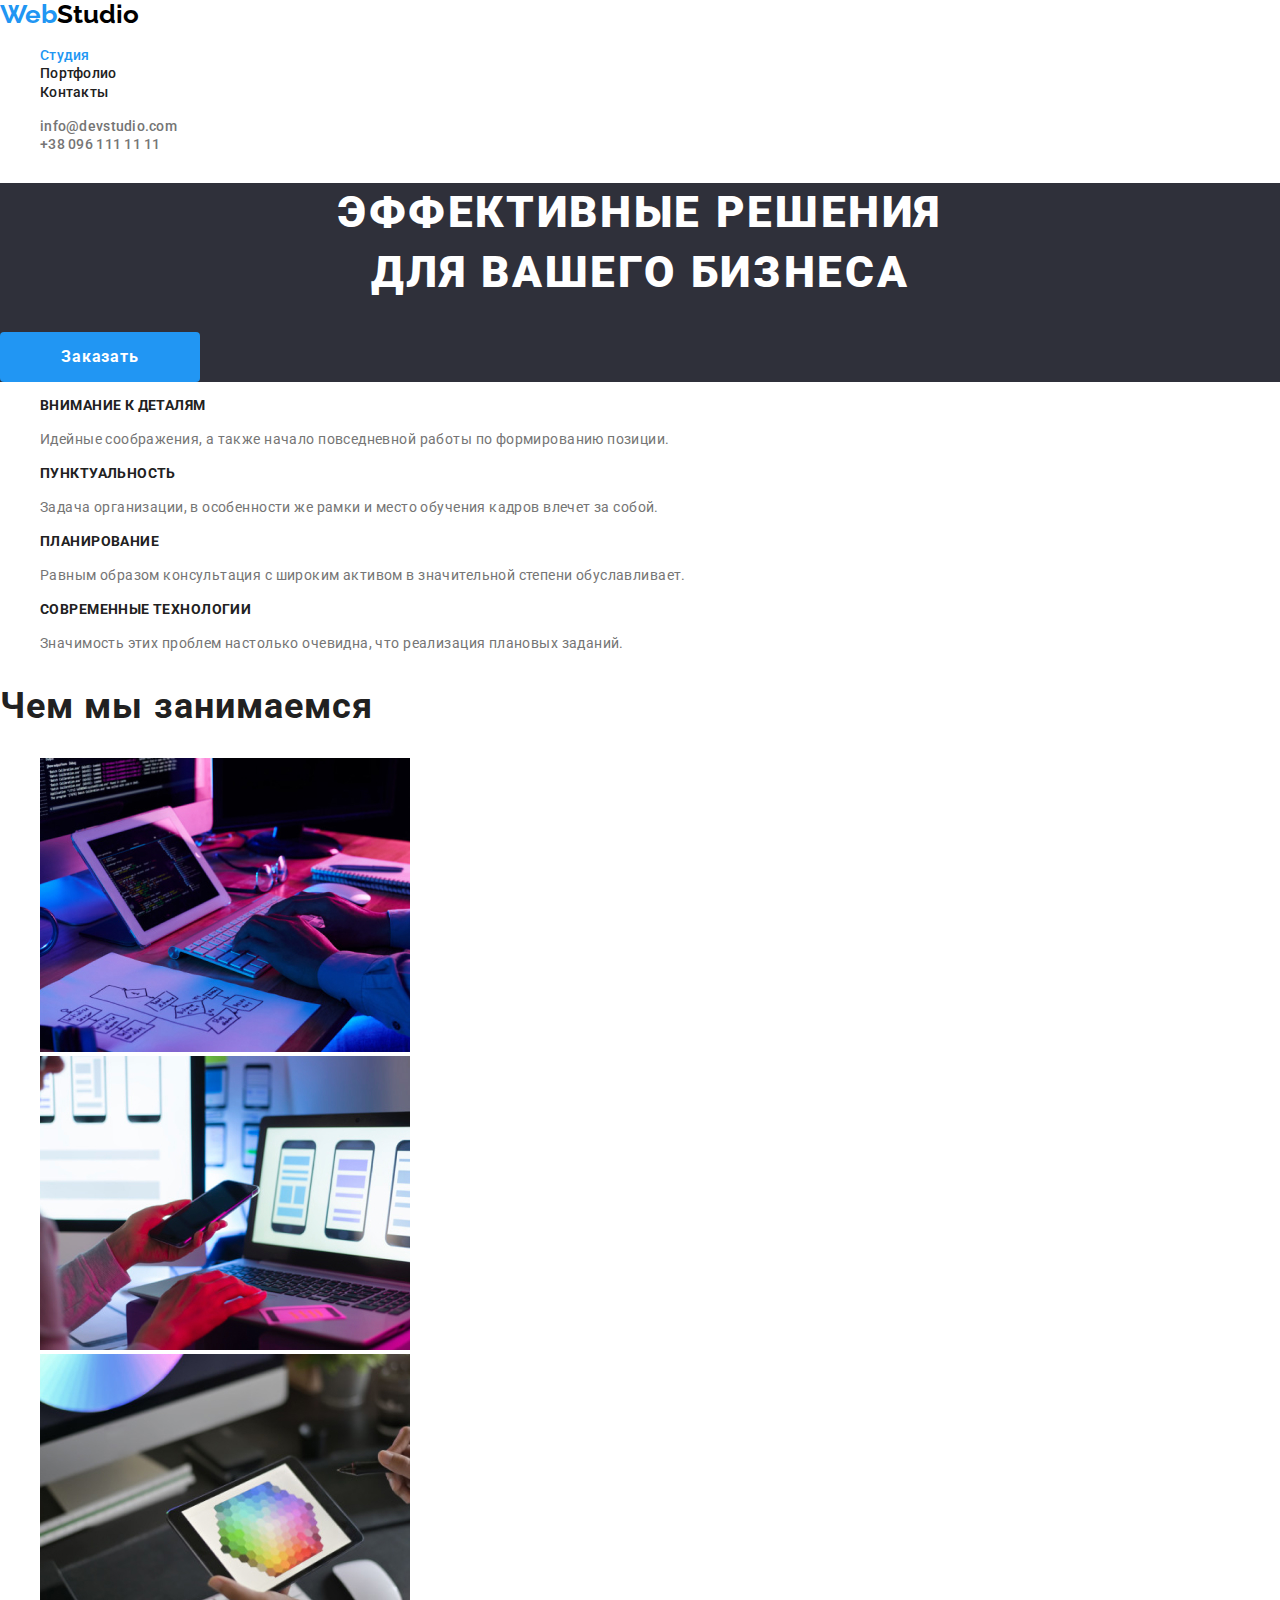
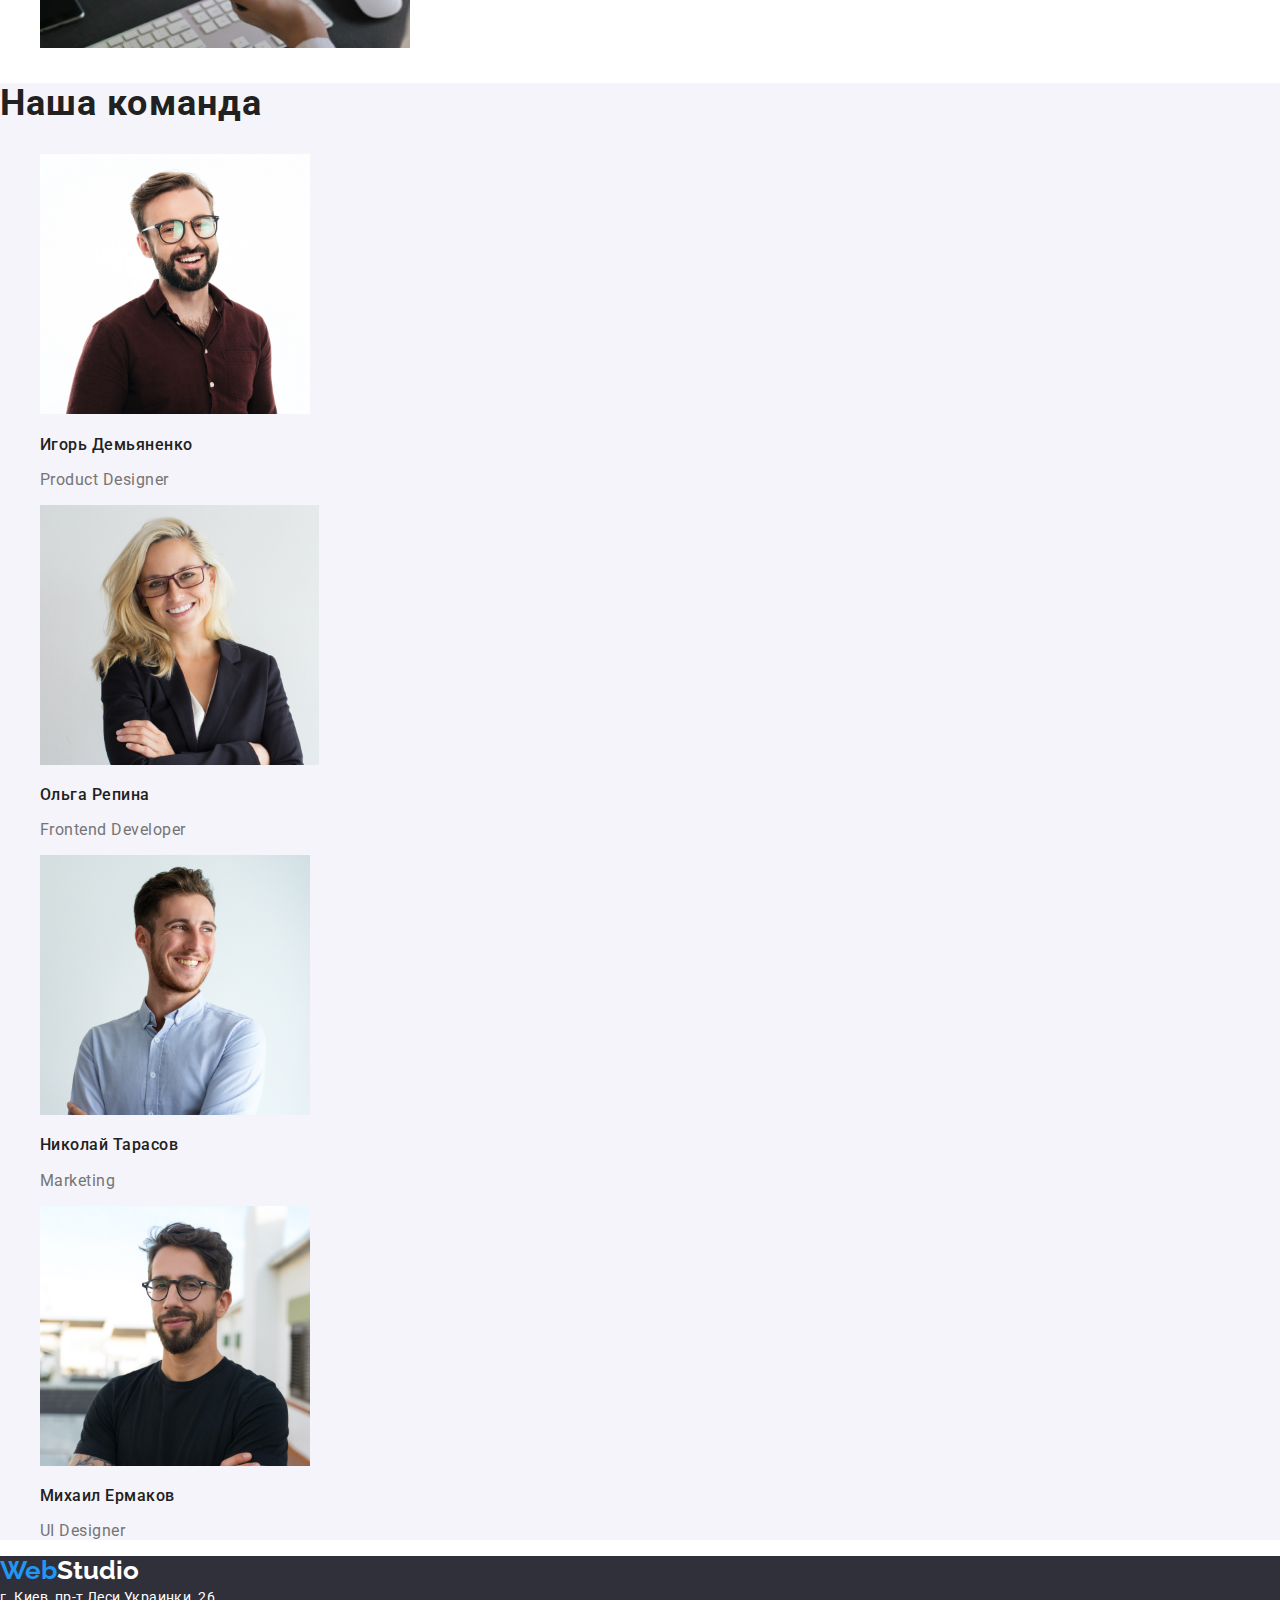
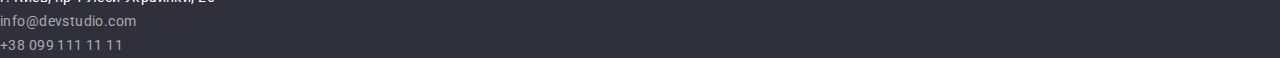
==== index.html @ ab1bd313 "Наводит порядок в классах" ====
<!DOCTYPE html>
<html lang="ru">
  <head>
    <meta charset="UTF-8" />
    <meta name="viewport" content="width=device-width, initial-scale=1.0" />
    <title>WebStudio</title>
    <link
      href="https://fonts.googleapis.com/css2?family=Raleway:wght@700&family=Roboto:wght@400;500;700;900&display=swap"
      rel="stylesheet"
    />
    <link
      rel="stylesheet"
      href="https://cdnjs.cloudflare.com/ajax/libs/modern-normalize/1.0.0/modern-normalize.min.css"
    />
    <link rel="stylesheet" href="./css/style.css" />
  </head>
  <body>
    <!-- 1.1. Хедер -->
    <header class="header">
      <a href="" class="logo logo-1"><span class="logo">Web</span>Studio</a>
      <nav>
        <ul class="site-nav">
          <li><a href="" class="link current">Студия</a></li>
          <li><a href="./portfolio.html" class="link">Портфолио</a></li>
          <li><a href="" class="link">Контакты</a></li>
        </ul>
      </nav>
      <ul>
        <li>
          <a href="mailto:info@devstudio.com" class="auth-nav"
            >info@devstudio.com</a
          >
        </li>
        <li>
          <a href="tel:+380961111111" class="auth-nav">+38 096 111 11 11</a>
        </li>
      </ul>
    </header>

    <!-- 1.2. Главная секция -->
    <main>
      <section class="hero">
        <h1 class="hero-title">
          ЭФФЕКТИВНЫЕ РЕШЕНИЯ <br />
          ДЛЯ ВАШЕГО БИЗНЕСА
        </h1>
        <a href="" class="hero-button">Заказать услугу</a>
      </section>
      <!-- 1.3. Секция преимущества -->
      <section>
        <!-- <h2 class="title">Особенности</h2> -->
        <ul class="feature-list">
          <li>
            <h3 class="title">Внимание к деталям</h3>
            <p class="feature-text">
              Идейные соображения, а также начало повседневной работы по
              формированию позиции.
            </p>
          </li>
          <li>
            <h3 class="title">Пунктуальность</h3>
            <p class="feature-text">
              Задача организации, в особенности же рамки и место обучения кадров
              влечет за собой.
            </p>
          </li>
          <li>
            <h3 class="title">Планирование</h3>
            <p class="feature-text">
              Равным образом консультация с широким активом в значительной
              степени обуславливает.
            </p>
          </li>
          <li>
            <h3 class="title">Современные технологии</h3>
            <p class="feature-text">
              Значимость этих проблем настолько очевидна, что реализация
              плановых заданий.
            </p>
          </li>
        </ul>
      </section>
      <!-- 1.4. Секция портфолио-->
      <section>
        <h2 class="title portfolio">Чем мы занимаемся</h2>
        <ul>
          <li>
            <img
              src="./image/box-1.jpg"
              alt="рабочий стол"
              width="370"
              height="294"
            />
          </li>
          <li>
            <img
              src="./image/box-2.jpg"
              alt="экран монитора"
              width="370"
              height="294"
            />
          </li>
          <li>
            <img src="./image/box-3.jpg" alt="айпад" width="370" height="294" />
          </li>
        </ul>
      </section>
      <!-- 1.5. Секция наша команда -->
      <section class="team">
        <h2 class="title team-title">Наша команда</h2>
        <ul>
          <li>
            <img
              src="./image/people-1.jpg"
              alt="дизайнер продукта"
              width="270"
              height="260"
            />
            <h3 class="team-staff">Игорь Демьяненко</h3>
            <p class="team-position">Product Designer</p>
          </li>
          <li>
            <img
              src="./image/people-2.jpg"
              alt="фронт разработчик"
              width="279"
              height="260"
            />
            <h3 class="team-staff">Ольга Репина</h3>
            <p class="team-position">Frontend Developer</p>
          </li>
          <li>
            <img
              src="./image/people-3.jpg"
              alt="маркетолог"
              width="270"
              height="260"
            />
            <h3 class="team-staff">Николай Тарасов</h3>
            <p class="team-position">Marketing</p>
          </li>
          <li>
            <img
              src="./image/people-4.jpg"
              alt="дизайнер"
              width="270"
              height="260"
            />
            <h3 class="team-staff">Михаил Ермаков</h3>
            <p class="team-position">UI Designer</p>
          </li>
        </ul>
      </section>
    </main>
    <!-- 1.6. Подвал -->
    <footer class="footer">
      <a href="" class="logo logo-2"> <span class="logo">Web</span>Studio </a>
      <address class="addres">
        г. Киев, пр-т Леси Украинки, 26<br />
        <a href="mailto:info@devstudio.com" class="addres-link"
          >info@devstudio.com</a
        ><br />
        <a href="tel:+380991111111" class="addres-link">+38 099 111 11 11</a
        ><br />
      </address>
    </footer>
  </body>
</html>
---- css/style.css ----
:root {
  --white-color: #ffffff;
  --black-color: #000000;
  --primary-text-color: #757575;
  --primary-text-title: #212121;
  --button-color: #188ce8;
  --accent-color: #2196f3;
  --bcg-header-color: #ececec;
  --bcg-color-1: #2f303a;
  --bcg-color-2: #e5e5e5;
  --bcg-color-3: #f5f4fa;
  --mail-color: rgba(255, 255, 255, 0.6);
}
*,
*::before,
*::after {
  box-sizing: border-box;
}
body {
  color: var(--primary-text-color);
  font-family: Roboto, sans-serif;
}
ul {
  list-style-type: none;
}
/* 1.1. Хедер */

/* Стили логотипа */
.logo {
  color: var(--accent-color);
  font-family: Raleway, sans-serif;
  text-decoration: none;
  font-weight: 700;
  font-size: 26px;
  line-height: 1.15;
}
.logo-1 {
  color: var(--black-color);
}
.logo-2 {
  color: var(--white-color);
}
.logo-22 {
  color: var(--white-color);
  font-weight: 700;
  font-size: 26px;
  line-height: 1.15;
}
.header {
  background-color: var(--white-color);
}
.site-nav .link {
  color: var(--primary-text-title);
  font-weight: 500;
  font-size: 14px;
  line-height: 1.14;
  letter-spacing: 0.02em;
  text-decoration: none;
}
.site-nav .link:hover,
.site-nav .link:focus,
.site-nav .link.current {
  color: var(--accent-color);
}
.auth-nav {
  color: var(--primary-text-color);
  text-decoration: none;
  font-weight: 500;
  font-size: 14px;
  line-height: 1.14;
  letter-spacing: 0.02em;
}
.auth-nav:hover,
.auth-nav:focus {
  color: var(--accent-color);
}
/* 1.2. Главная секция */
.hero {
  background-color: var(--bcg-color-1);
}
.hero-title {
  color: var(--white-color);
  font-weight: 900;
  font-size: 44px;
  line-height: 1.36;
  letter-spacing: 0.06em;
  text-align: center;
  text-decoration: none;
}

.hero-button {
  background-color: var(--accent-color);
  color: var(--white-color);
  font-weight: 700;
  font-size: 16px;
  line-height: 1.875;
  letter-spacing: 0.06em;
  text-decoration: none;
  border-radius: 4px;

  display: flex;
  height: 50px;
  width: 200px;
  text-align: center;
  padding-top: 10px;
  padding-bottom: 10px;
  padding-left: 32px;
  padding-right: 32px;
}
/* 1.3. Секция преимущества */

.title {
  color: var(--primary-text-title);
}
.feature-list .title {
  color: var(--primary-text-title);
  font-weight: 700;
  font-size: 14px;
  line-height: 1.14;
  letter-spacing: 0.03em;
  text-transform: uppercase;
}
.feature-list .feature-text {
  font-weight: 400;
  font-size: 14px;
  line-height: 1.71;
  letter-spacing: 0.03em;
}
/* 1.4. Секция портфолио */
.portfolio {
  font-weight: 700;
  font-size: 36px;
  line-height: 1.16;
  letter-spacing: 0.03em;
}

/* 1.5. Секция наша команда */
.team {
  background-color: var(--bcg-color-3);
}
.team-title {
  font-weight: 700;
  font-size: 36px;
  line-height: 1.16;
  letter-spacing: 0.03em;
}
.team-staff {
  color: var(--primary-text-title);
  font-weight: 500;
  font-size: 16px;
  line-height: 1.19;
  letter-spacing: 0.03em;
}
.team-position {
  font-weight: 400;
  font-size: 16px;
  line-height: 1.19;
  letter-spacing: 0.03em;
}
/* 1.6. Подвал */
.footer {
  background-color: var(--bcg-color-1);
}
.addres {
  color: var(--white-color);
  font-weight: 400;
  font-size: 14px;
  line-height: 1.71;
  letter-spacing: 0.03em;
  font-style: normal;
}
.addres-link {
  color: var(--mail-color);
  font-weight: 400;
  font-size: 14px;
  line-height: 1.71;
  letter-spacing: 0.03em;
  text-decoration: none;
}
.addres-link:hover,
.addres-link:focus {
  color: var(--accent-color);
}
/* 2. страница портфолио */
/* 2.1. Фильтр */

/* 2.2. Портфолио проектов */
.project-title {
  color: var(--primary-text-title);
  font-weight: 700;
  font-size: 18px;
  line-height: 2;
  letter-spacing: 0.06em;
}
.project-text {
  font-weight: 400;
  font-size: 16px;
  line-height: 1.88;
  letter-spacing: 0.03em;
}
/* button */

.button {
  background-color: var(--bcg-color-3);
  color: var(--primary-text-title);
  text-decoration: none;
  border-radius: 4px;
}

.button.primary {
  background-color: var(--button-color);
  color: var(--white-color);
}
.button:hover,
.button:focus {
  background-color: var(--button-color);
  color: var(--white-color);
}
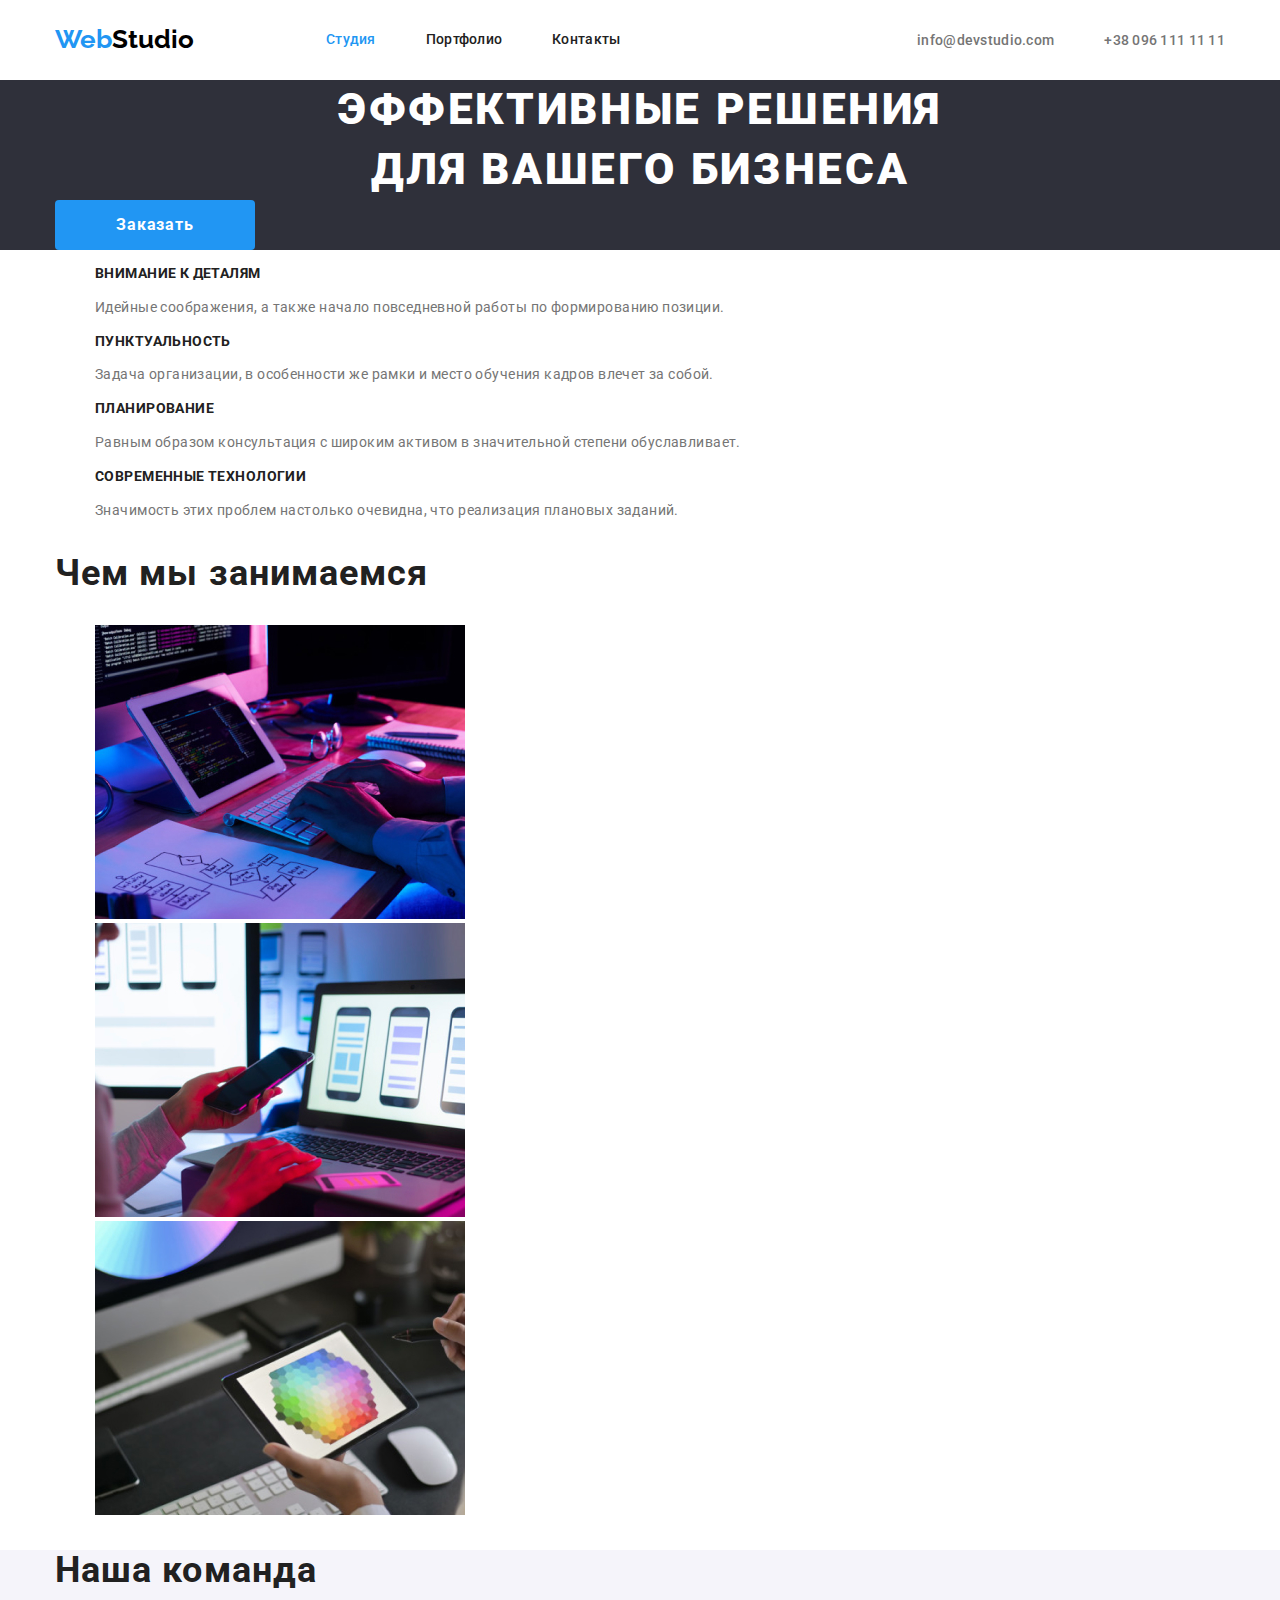
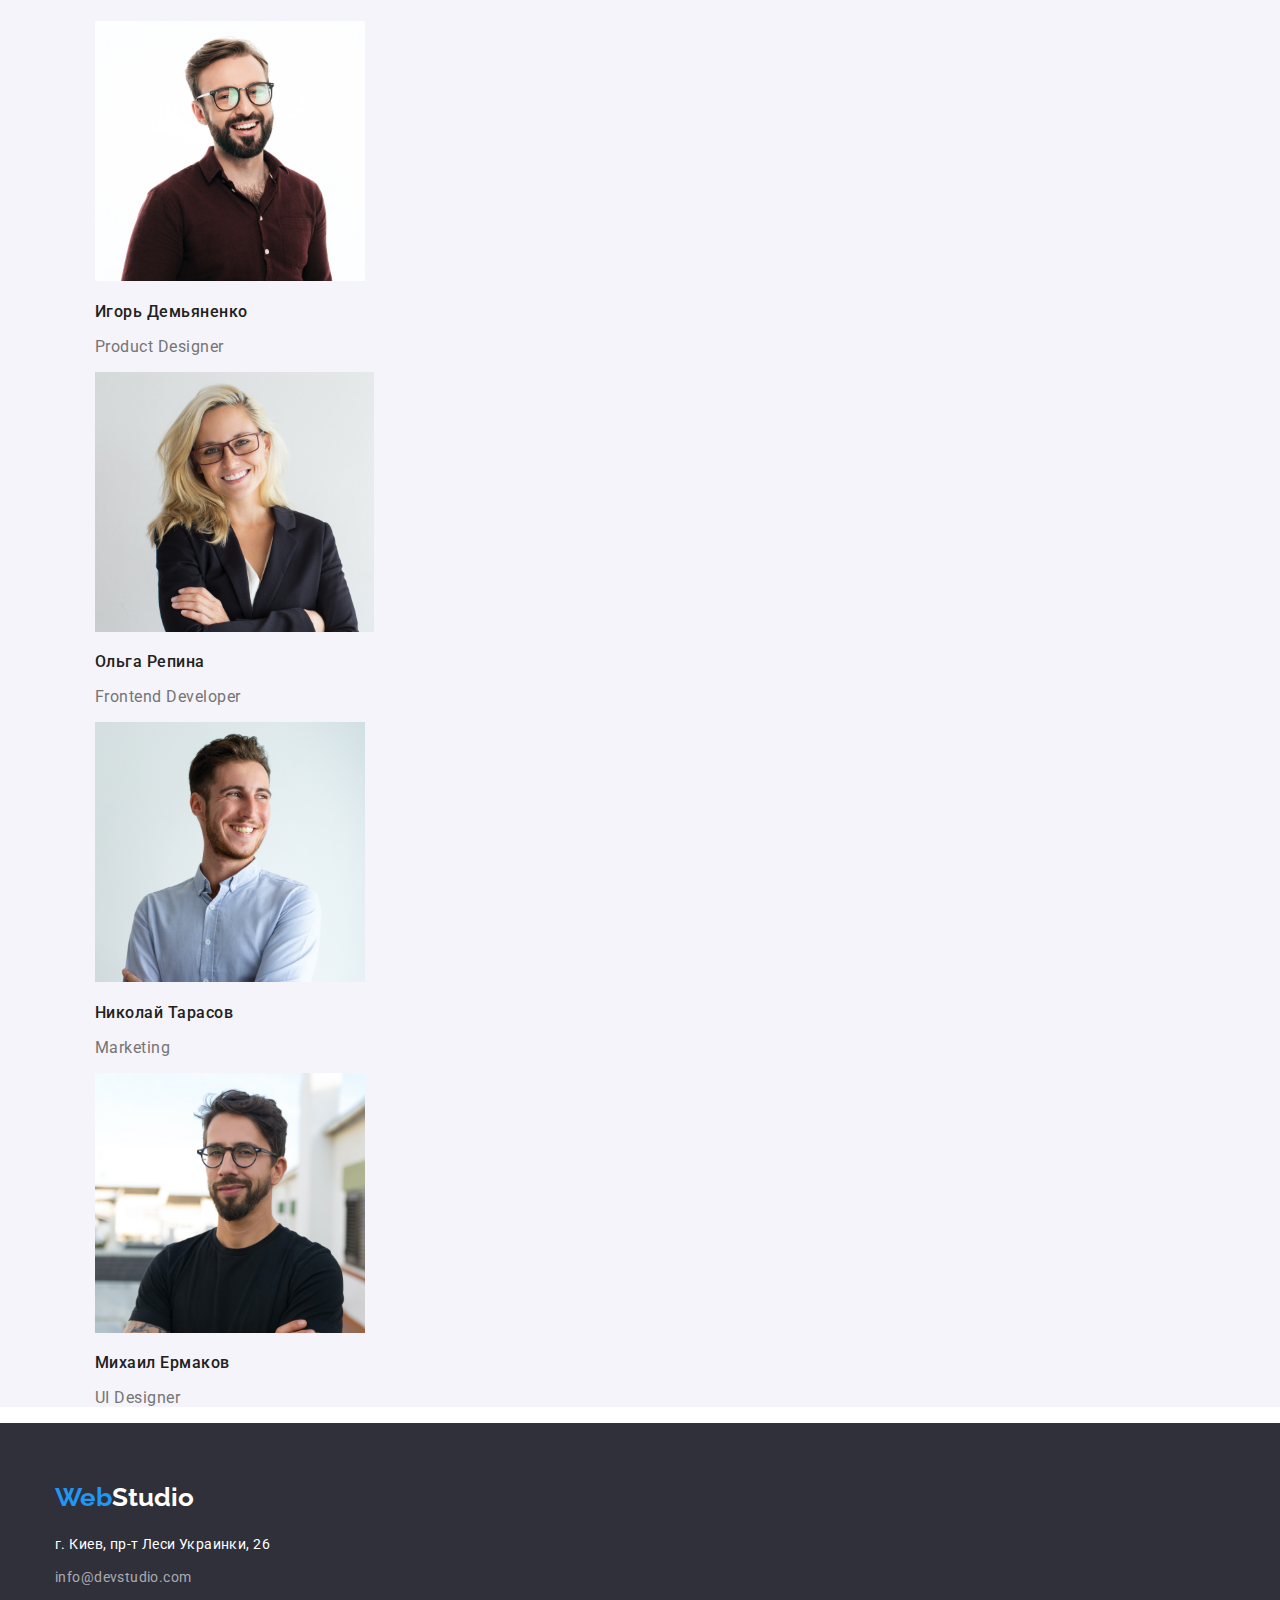
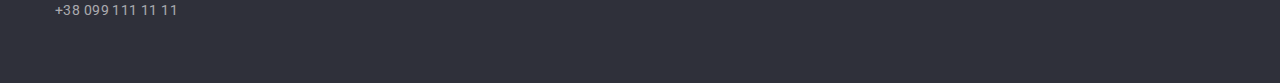
==== commit 8c0eca31: "размечает хедер и футер" ====
--- a/index.html
+++ b/index.html
@@ -17,152 +17,176 @@
   <body>
     <!-- 1.1. Хедер -->
     <header class="header">
-      <a href="" class="logo logo-1"><span class="logo">Web</span>Studio</a>
-      <nav>
-        <ul class="site-nav">
-          <li><a href="" class="link current">Студия</a></li>
-          <li><a href="./portfolio.html" class="link">Портфолио</a></li>
-          <li><a href="" class="link">Контакты</a></li>
+      <div class="container container-header">
+        <a href="" class="logo logo-1"><span class="logo">Web</span>Studio</a>
+        <nav>
+          <ul class="site-nav">
+            <li class="site-item">
+              <a href="" class="site-link current">Студия</a>
+            </li>
+            <li class="site-item">
+              <a href="./portfolio.html" class="site-link">Портфолио</a>
+            </li>
+            <li class="site-item"><a href="" class="site-link">Контакты</a></li>
+          </ul>
+        </nav>
+        <ul class="auth-nav">
+          <li class="auth-item">
+            <a href="mailto:info@devstudio.com" class="auth-link"
+              >info@devstudio.com</a
+            >
+          </li>
+          <li class="auth-item">
+            <a href="tel:+380961111111" class="auth-link">+38 096 111 11 11</a>
+          </li>
         </ul>
-      </nav>
-      <ul>
-        <li>
-          <a href="mailto:info@devstudio.com" class="auth-nav"
-            >info@devstudio.com</a
-          >
-        </li>
-        <li>
-          <a href="tel:+380961111111" class="auth-nav">+38 096 111 11 11</a>
-        </li>
-      </ul>
+      </div>
     </header>
 
     <!-- 1.2. Главная секция -->
     <main>
       <section class="hero">
-        <h1 class="hero-title">
-          ЭФФЕКТИВНЫЕ РЕШЕНИЯ <br />
-          ДЛЯ ВАШЕГО БИЗНЕСА
-        </h1>
-        <a href="" class="hero-button">Заказать услугу</a>
+        <div class="container">
+          <h1 class="hero-title">
+            ЭФФЕКТИВНЫЕ РЕШЕНИЯ <br />
+            ДЛЯ ВАШЕГО БИЗНЕСА
+          </h1>
+          <a href="" class="hero-button">Заказать услугу</a>
+        </div>
       </section>
       <!-- 1.3. Секция преимущества -->
       <section>
-        <!-- <h2 class="title">Особенности</h2> -->
-        <ul class="feature-list">
-          <li>
-            <h3 class="title">Внимание к деталям</h3>
-            <p class="feature-text">
-              Идейные соображения, а также начало повседневной работы по
-              формированию позиции.
-            </p>
-          </li>
-          <li>
-            <h3 class="title">Пунктуальность</h3>
-            <p class="feature-text">
-              Задача организации, в особенности же рамки и место обучения кадров
-              влечет за собой.
-            </p>
-          </li>
-          <li>
-            <h3 class="title">Планирование</h3>
-            <p class="feature-text">
-              Равным образом консультация с широким активом в значительной
-              степени обуславливает.
-            </p>
-          </li>
-          <li>
-            <h3 class="title">Современные технологии</h3>
-            <p class="feature-text">
-              Значимость этих проблем настолько очевидна, что реализация
-              плановых заданий.
-            </p>
-          </li>
-        </ul>
+        <div class="container">
+          <!-- <h2 class="title">Особенности</h2> -->
+          <ul class="feature-list">
+            <li>
+              <h3 class="title">Внимание к деталям</h3>
+              <p class="feature-text">
+                Идейные соображения, а также начало повседневной работы по
+                формированию позиции.
+              </p>
+            </li>
+            <li>
+              <h3 class="title">Пунктуальность</h3>
+              <p class="feature-text">
+                Задача организации, в особенности же рамки и место обучения
+                кадров влечет за собой.
+              </p>
+            </li>
+            <li>
+              <h3 class="title">Планирование</h3>
+              <p class="feature-text">
+                Равным образом консультация с широким активом в значительной
+                степени обуславливает.
+              </p>
+            </li>
+            <li>
+              <h3 class="title">Современные технологии</h3>
+              <p class="feature-text">
+                Значимость этих проблем настолько очевидна, что реализация
+                плановых заданий.
+              </p>
+            </li>
+          </ul>
+        </div>
       </section>
       <!-- 1.4. Секция портфолио-->
       <section>
-        <h2 class="title portfolio">Чем мы занимаемся</h2>
-        <ul>
-          <li>
-            <img
-              src="./image/box-1.jpg"
-              alt="рабочий стол"
-              width="370"
-              height="294"
-            />
-          </li>
-          <li>
-            <img
-              src="./image/box-2.jpg"
-              alt="экран монитора"
-              width="370"
-              height="294"
-            />
-          </li>
-          <li>
-            <img src="./image/box-3.jpg" alt="айпад" width="370" height="294" />
-          </li>
-        </ul>
+        <div class="container">
+          <h2 class="title portfolio">Чем мы занимаемся</h2>
+          <ul>
+            <li>
+              <img
+                src="./image/box-1.jpg"
+                alt="рабочий стол"
+                width="370"
+                height="294"
+              />
+            </li>
+            <li>
+              <img
+                src="./image/box-2.jpg"
+                alt="экран монитора"
+                width="370"
+                height="294"
+              />
+            </li>
+            <li>
+              <img
+                src="./image/box-3.jpg"
+                alt="айпад"
+                width="370"
+                height="294"
+              />
+            </li>
+          </ul>
+        </div>
       </section>
       <!-- 1.5. Секция наша команда -->
       <section class="team">
-        <h2 class="title team-title">Наша команда</h2>
-        <ul>
-          <li>
-            <img
-              src="./image/people-1.jpg"
-              alt="дизайнер продукта"
-              width="270"
-              height="260"
-            />
-            <h3 class="team-staff">Игорь Демьяненко</h3>
-            <p class="team-position">Product Designer</p>
-          </li>
-          <li>
-            <img
-              src="./image/people-2.jpg"
-              alt="фронт разработчик"
-              width="279"
-              height="260"
-            />
-            <h3 class="team-staff">Ольга Репина</h3>
-            <p class="team-position">Frontend Developer</p>
-          </li>
-          <li>
-            <img
-              src="./image/people-3.jpg"
-              alt="маркетолог"
-              width="270"
-              height="260"
-            />
-            <h3 class="team-staff">Николай Тарасов</h3>
-            <p class="team-position">Marketing</p>
-          </li>
-          <li>
-            <img
-              src="./image/people-4.jpg"
-              alt="дизайнер"
-              width="270"
-              height="260"
-            />
-            <h3 class="team-staff">Михаил Ермаков</h3>
-            <p class="team-position">UI Designer</p>
-          </li>
-        </ul>
+        <div class="container">
+          <h2 class="title team-title">Наша команда</h2>
+          <ul>
+            <li>
+              <img
+                src="./image/people-1.jpg"
+                alt="дизайнер продукта"
+                width="270"
+                height="260"
+              />
+              <h3 class="team-staff">Игорь Демьяненко</h3>
+              <p class="team-position">Product Designer</p>
+            </li>
+            <li>
+              <img
+                src="./image/people-2.jpg"
+                alt="фронт разработчик"
+                width="279"
+                height="260"
+              />
+              <h3 class="team-staff">Ольга Репина</h3>
+              <p class="team-position">Frontend Developer</p>
+            </li>
+            <li>
+              <img
+                src="./image/people-3.jpg"
+                alt="маркетолог"
+                width="270"
+                height="260"
+              />
+              <h3 class="team-staff">Николай Тарасов</h3>
+              <p class="team-position">Marketing</p>
+            </li>
+            <li>
+              <img
+                src="./image/people-4.jpg"
+                alt="дизайнер"
+                width="270"
+                height="260"
+              />
+              <h3 class="team-staff">Михаил Ермаков</h3>
+              <p class="team-position">UI Designer</p>
+            </li>
+          </ul>
+        </div>
       </section>
     </main>
     <!-- 1.6. Подвал -->
     <footer class="footer">
-      <a href="" class="logo logo-2"> <span class="logo">Web</span>Studio </a>
-      <address class="addres">
-        г. Киев, пр-т Леси Украинки, 26<br />
-        <a href="mailto:info@devstudio.com" class="addres-link"
-          >info@devstudio.com</a
-        ><br />
-        <a href="tel:+380991111111" class="addres-link">+38 099 111 11 11</a
-        ><br />
-      </address>
+      <div class="container">
+        <div class="container-logo">
+          <a href="" class="logo logo-2">
+            <span class="logo">Web</span>Studio
+          </a>
+        </div>
+        <address class="addres">
+          г. Киев, пр-т Леси Украинки, 26<br />
+          <a href="mailto:info@devstudio.com" class="addres-link"
+            >info@devstudio.com</a
+          >
+          <a href="tel:+380991111111" class="addres-link">+38 099 111 11 11</a>
+        </address>
+      </div>
     </footer>
   </body>
 </html>
--- a/css/style.css
+++ b/css/style.css
@@ -25,6 +25,15 @@
 }
 /* 1.1. Хедер */
 
+/* Стили контейнера */
+.container {
+  width: 1200px;
+  padding-left: 15px;
+  padding-right: 15px;
+  margin-right: auto;
+  margin-left: auto;
+}
+
 /* Стили логотипа */
 .logo {
   color: var(--accent-color);
@@ -49,7 +58,23 @@
 .header {
   background-color: var(--white-color);
 }
-.site-nav .link {
+.container-header {
+  display: flex;
+  align-items: center;
+}
+.site-nav {
+  display: inline-flex;
+  margin: 0px;
+  margin-left: 92px;
+}
+.site-nav .site-item:not(:last-child) {
+  margin-right: 50px;
+}
+.site-nav .site-link {
+  display: block;
+  padding-top: 32px;
+  padding-bottom: 32px;
+
   color: var(--primary-text-title);
   font-weight: 500;
   font-size: 14px;
@@ -57,12 +82,20 @@
   letter-spacing: 0.02em;
   text-decoration: none;
 }
-.site-nav .link:hover,
-.site-nav .link:focus,
-.site-nav .link.current {
-  color: var(--accent-color);
-}
+.site-nav .site-link:hover,
+.site-nav .site-link:focus,
+.site-nav .site-link.current {
+  color: var(--accent-color);
+}
+
 .auth-nav {
+  display: flex;
+  margin-left: auto;
+}
+.auth-nav .auth-item:not(:last-child) {
+  margin-right: 50px;
+}
+.auth-link {
   color: var(--primary-text-color);
   text-decoration: none;
   font-weight: 500;
@@ -70,8 +103,8 @@
   line-height: 1.14;
   letter-spacing: 0.02em;
 }
-.auth-nav:hover,
-.auth-nav:focus {
+.auth-link:hover,
+.auth-link:focus {
   color: var(--accent-color);
 }
 /* 1.2. Главная секция */
@@ -86,6 +119,7 @@
   letter-spacing: 0.06em;
   text-align: center;
   text-decoration: none;
+  margin: 0px;
 }
 
 .hero-button {
@@ -158,10 +192,15 @@
   letter-spacing: 0.03em;
 }
 /* 1.6. Подвал */
+.container-logo {
+  padding-top: 60px;
+}
 .footer {
   background-color: var(--bcg-color-1);
 }
 .addres {
+  margin-top: 20px;
+
   color: var(--white-color);
   font-weight: 400;
   font-size: 14px;
@@ -170,12 +209,18 @@
   font-style: normal;
 }
 .addres-link {
+  display: block;
+  margin-top: 9px;
+
   color: var(--mail-color);
   font-weight: 400;
   font-size: 14px;
   line-height: 1.71;
   letter-spacing: 0.03em;
   text-decoration: none;
+}
+.addres-link:last-child {
+  padding-bottom: 60px;
 }
 .addres-link:hover,
 .addres-link:focus {
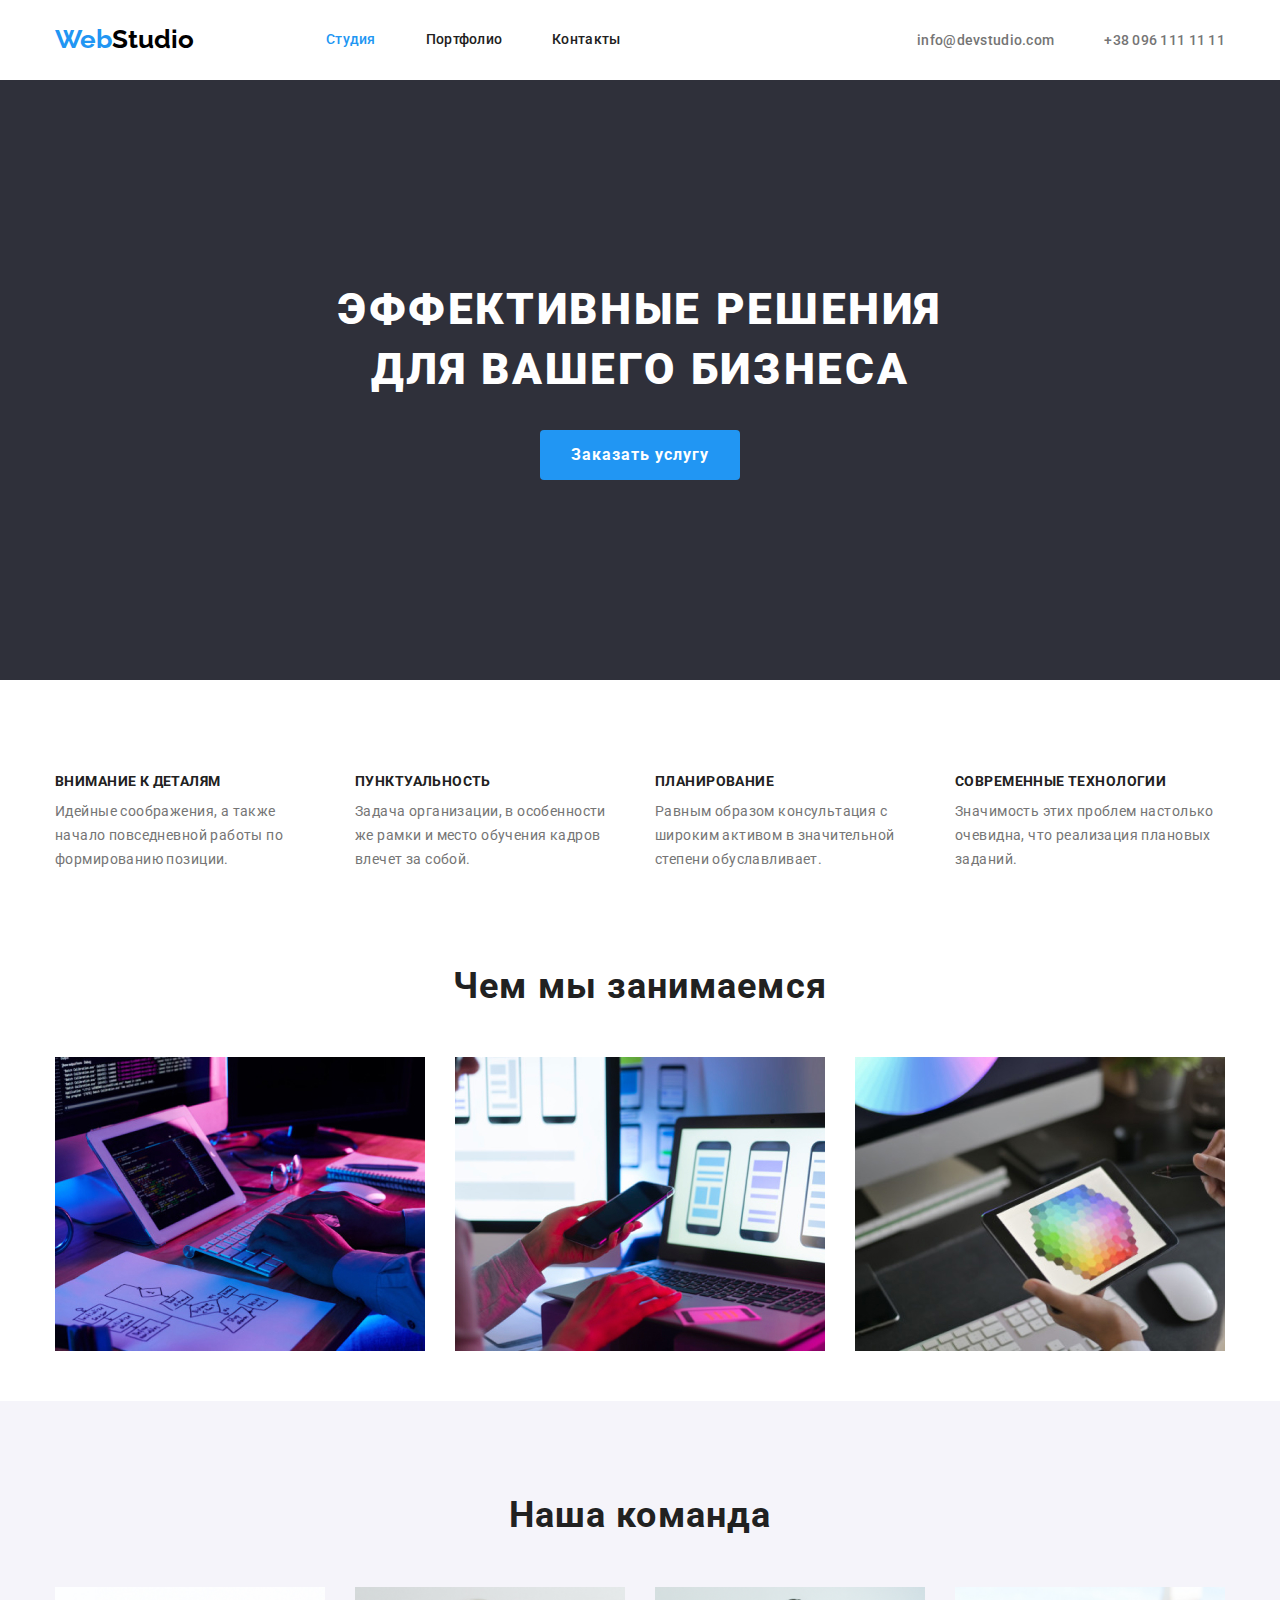
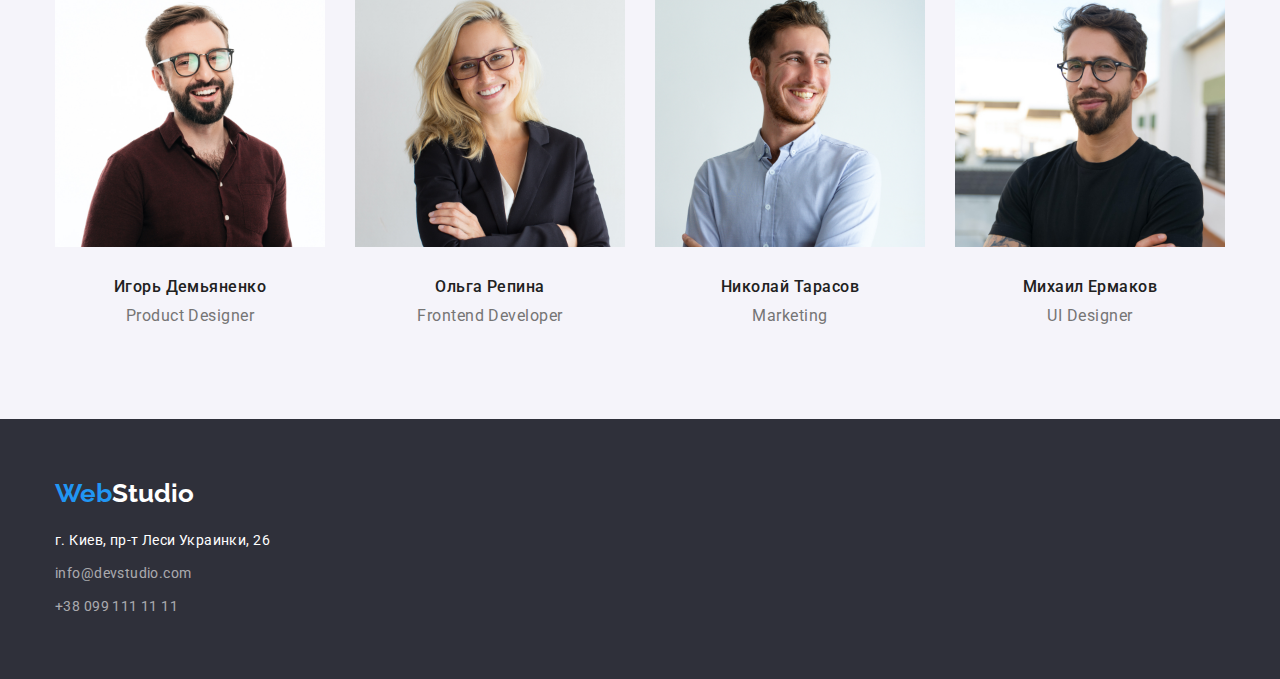
==== commit d08e26b5: "добавляет разметку" ====
--- a/index.html
+++ b/index.html
@@ -46,7 +46,7 @@
     <!-- 1.2. Главная секция -->
     <main>
       <section class="hero">
-        <div class="container">
+        <div class="container container-hero">
           <h1 class="hero-title">
             ЭФФЕКТИВНЫЕ РЕШЕНИЯ <br />
             ДЛЯ ВАШЕГО БИЗНЕСА
@@ -59,28 +59,28 @@
         <div class="container">
           <!-- <h2 class="title">Особенности</h2> -->
           <ul class="feature-list">
-            <li>
+            <li class="item">
               <h3 class="title">Внимание к деталям</h3>
               <p class="feature-text">
                 Идейные соображения, а также начало повседневной работы по
                 формированию позиции.
               </p>
             </li>
-            <li>
+            <li class="item">
               <h3 class="title">Пунктуальность</h3>
               <p class="feature-text">
                 Задача организации, в особенности же рамки и место обучения
                 кадров влечет за собой.
               </p>
             </li>
-            <li>
+            <li class="item">
               <h3 class="title">Планирование</h3>
               <p class="feature-text">
                 Равным образом консультация с широким активом в значительной
                 степени обуславливает.
               </p>
             </li>
-            <li>
+            <li class="item">
               <h3 class="title">Современные технологии</h3>
               <p class="feature-text">
                 Значимость этих проблем настолько очевидна, что реализация
@@ -94,8 +94,8 @@
       <section>
         <div class="container">
           <h2 class="title portfolio">Чем мы занимаемся</h2>
-          <ul>
-            <li>
+          <ul class="portolio-list">
+            <li class="item">
               <img
                 src="./image/box-1.jpg"
                 alt="рабочий стол"
@@ -103,7 +103,7 @@
                 height="294"
               />
             </li>
-            <li>
+            <li class="item">
               <img
                 src="./image/box-2.jpg"
                 alt="экран монитора"
@@ -111,7 +111,7 @@
                 height="294"
               />
             </li>
-            <li>
+            <li class="item">
               <img
                 src="./image/box-3.jpg"
                 alt="айпад"
@@ -126,8 +126,8 @@
       <section class="team">
         <div class="container">
           <h2 class="title team-title">Наша команда</h2>
-          <ul>
-            <li>
+          <ul class="team-list">
+            <li class="item">
               <img
                 src="./image/people-1.jpg"
                 alt="дизайнер продукта"
@@ -137,17 +137,19 @@
               <h3 class="team-staff">Игорь Демьяненко</h3>
               <p class="team-position">Product Designer</p>
             </li>
-            <li>
+            <li class="item">
               <img
                 src="./image/people-2.jpg"
                 alt="фронт разработчик"
-                width="279"
+                width="270"
                 height="260"
               />
-              <h3 class="team-staff">Ольга Репина</h3>
-              <p class="team-position">Frontend Developer</p>
+              <div class="team-box">
+                <h3 class="team-staff">Ольга Репина</h3>
+                <p class="team-position">Frontend Developer</p>
+              </div>
             </li>
-            <li>
+            <li class="item">
               <img
                 src="./image/people-3.jpg"
                 alt="маркетолог"
@@ -157,7 +159,7 @@
               <h3 class="team-staff">Николай Тарасов</h3>
               <p class="team-position">Marketing</p>
             </li>
-            <li>
+            <li class="item">
               <img
                 src="./image/people-4.jpg"
                 alt="дизайнер"
--- a/css/style.css
+++ b/css/style.css
@@ -71,7 +71,7 @@
   margin-right: 50px;
 }
 .site-nav .site-link {
-  display: block;
+  display: flex;
   padding-top: 32px;
   padding-bottom: 32px;
 
@@ -111,6 +111,10 @@
 .hero {
   background-color: var(--bcg-color-1);
 }
+.container-hero {
+  height: 600px;
+  padding-top: 200px;
+}
 .hero-title {
   color: var(--white-color);
   font-weight: 900;
@@ -119,7 +123,8 @@
   letter-spacing: 0.06em;
   text-align: center;
   text-decoration: none;
-  margin: 0px;
+  margin-top: 0px;
+  margin-bottom: 30px;
 }
 
 .hero-button {
@@ -135,16 +140,28 @@
   display: flex;
   height: 50px;
   width: 200px;
-  text-align: center;
-  padding-top: 10px;
-  padding-bottom: 10px;
-  padding-left: 32px;
-  padding-right: 32px;
+  align-items: center;
+  justify-content: center;
+  margin-right: auto;
+  margin-left: auto;
 }
 /* 1.3. Секция преимущества */
 
 .title {
   color: var(--primary-text-title);
+  margin: 0px;
+}
+.feature-list {
+  display: flex;
+  margin-top: 94px;
+  padding: 0px;
+}
+
+.feature-list .item {
+  width: 270px;
+}
+.feature-list .item:not(:last-child) {
+  margin-right: 30px;
 }
 .feature-list .title {
   color: var(--primary-text-title);
@@ -153,12 +170,14 @@
   line-height: 1.14;
   letter-spacing: 0.03em;
   text-transform: uppercase;
+  margin-bottom: 10px;
 }
 .feature-list .feature-text {
   font-weight: 400;
   font-size: 14px;
   line-height: 1.71;
   letter-spacing: 0.03em;
+  margin: 0px;
 }
 /* 1.4. Секция портфолио */
 .portfolio {
@@ -166,17 +185,45 @@
   font-size: 36px;
   line-height: 1.16;
   letter-spacing: 0.03em;
-}
-
+  margin-top: 94px;
+  text-align: center;
+}
+.portolio-list {
+  display: flex;
+  margin-top: 50px;
+  margin-bottom: 0px;
+  padding-left: 0px;
+  padding-bottom: 50px;
+}
+.portolio-list .item:not(:last-child) {
+  margin-right: 30px;
+}
+img {
+  display: block;
+}
 /* 1.5. Секция наша команда */
 .team {
   background-color: var(--bcg-color-3);
 }
+.team-list {
+  display: flex;
+  margin: 0px;
+  padding: 0px;
+}
 .team-title {
+  padding-top: 94px;
   font-weight: 700;
   font-size: 36px;
   line-height: 1.16;
   letter-spacing: 0.03em;
+  text-align: center;
+  margin-bottom: 50px;
+}
+.team-list .item:not(:last-child) {
+  margin-right: 30px;
+}
+.team-box {
+  margin-bottom: 94px;
 }
 .team-staff {
   color: var(--primary-text-title);
@@ -184,12 +231,18 @@
   font-size: 16px;
   line-height: 1.19;
   letter-spacing: 0.03em;
+  margin-top: 30px;
+  margin-bottom: 0px;
+  text-align: center;
 }
 .team-position {
   font-weight: 400;
   font-size: 16px;
   line-height: 1.19;
   letter-spacing: 0.03em;
+  margin-top: 10px;
+  margin-bottom: 0px;
+  text-align: center;
 }
 /* 1.6. Подвал */
 .container-logo {
@@ -209,7 +262,7 @@
   font-style: normal;
 }
 .addres-link {
-  display: block;
+  display: flex;
   margin-top: 9px;
 
   color: var(--mail-color);
@@ -230,26 +283,73 @@
 /* 2.1. Фильтр */
 
 /* 2.2. Портфолио проектов */
+.project {
+  display: flex;
+  flex-wrap: wrap;
+  padding-left: 0px;
+}
+.project .item {
+  width: 370px;
+  margin-right: 30px;
+}
+/* Я не знаю, почему эта дичь неработает */
+.project .item:ntn-child(3n) {
+  margin-right: 0px;
+}
+.project .item:ntn-last-child(-n + 3) {
+  margin-bottom: 94px;
+}
+/* Я не знаю, почему эта дичь неработает */
+
 .project-title {
   color: var(--primary-text-title);
   font-weight: 700;
   font-size: 18px;
   line-height: 2;
   letter-spacing: 0.06em;
+  padding-top: 10px;
+  margin-top: 0px;
+  margin-bottom: 0px;
+  margin-left: 24px;
 }
 .project-text {
   font-weight: 400;
   font-size: 16px;
   line-height: 1.88;
   letter-spacing: 0.03em;
+  margin-left: 24px;
+  margin-top: 4px;
+  margin-bottom: 0px;
+}
+.container-filter {
+  display: flex;
+  margin-top: 94px;
+  margin-bottom: 50px;
+  justify-content: center;
+}
+.container-filter .item:not(:last-child) {
+  margin-right: 8px;
+}
+.container-project .project {
+  margin: 0px;
+}
+.container-project {
+  display: flex;
+}
+.project-box {
+  padding-bottom: 20px;
+  margin-bottom: 30px;
 }
 /* button */
-
-.button {
+.container-filter .button {
   background-color: var(--bcg-color-3);
   color: var(--primary-text-title);
   text-decoration: none;
   border-radius: 4px;
+  padding-top: 6px;
+  padding-bottom: 6px;
+  padding-right: 22px;
+  padding-left: 22px;
 }
 
 .button.primary {
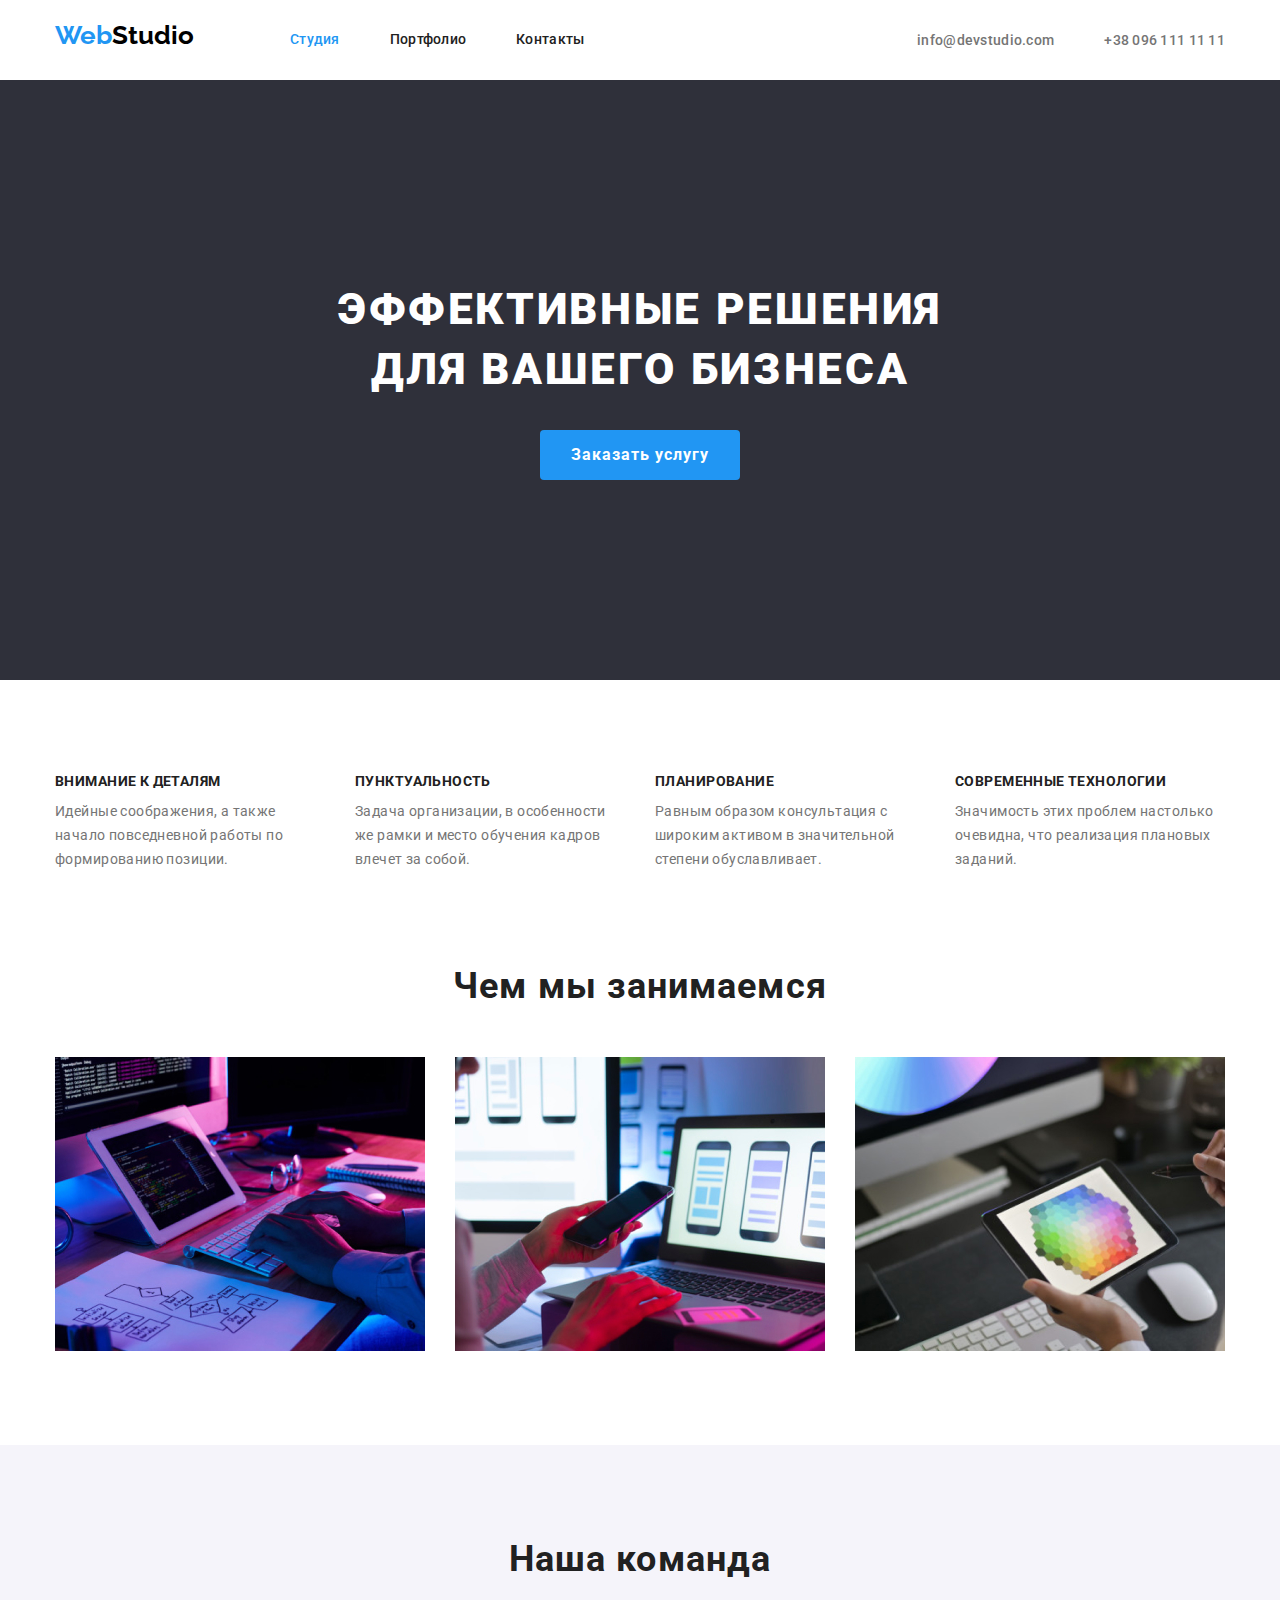
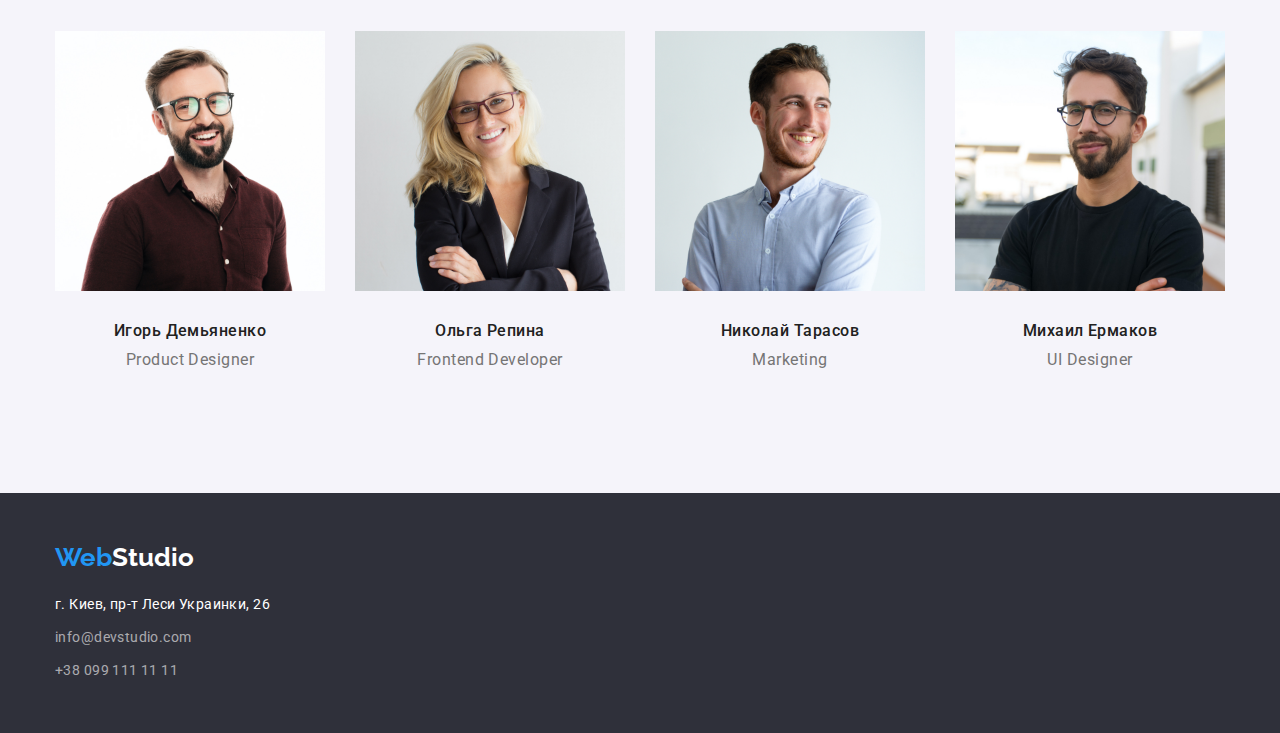
==== commit f24f79a3: "Фиксит замечания ментора" ====
--- a/index.html
+++ b/index.html
@@ -18,8 +18,8 @@
     <!-- 1.1. Хедер -->
     <header class="header">
       <div class="container container-header">
-        <a href="" class="logo logo-1"><span class="logo">Web</span>Studio</a>
         <nav>
+          <a href="" class="logo logo-1"><span class="logo">Web</span>Studio</a>
           <ul class="site-nav">
             <li class="site-item">
               <a href="" class="site-link current">Студия</a>
@@ -55,7 +55,7 @@
         </div>
       </section>
       <!-- 1.3. Секция преимущества -->
-      <section>
+      <section class="feature-container">
         <div class="container">
           <!-- <h2 class="title">Особенности</h2> -->
           <ul class="feature-list">
@@ -91,7 +91,7 @@
         </div>
       </section>
       <!-- 1.4. Секция портфолио-->
-      <section>
+      <section class="portfolio-section">
         <div class="container">
           <h2 class="title portfolio">Чем мы занимаемся</h2>
           <ul class="portolio-list">
@@ -123,7 +123,7 @@
         </div>
       </section>
       <!-- 1.5. Секция наша команда -->
-      <section class="team">
+      <section class="team-section">
         <div class="container">
           <h2 class="title team-title">Наша команда</h2>
           <ul class="team-list">
@@ -134,8 +134,10 @@
                 width="270"
                 height="260"
               />
-              <h3 class="team-staff">Игорь Демьяненко</h3>
-              <p class="team-position">Product Designer</p>
+              <div class="team-box">
+                <h3 class="team-staff">Игорь Демьяненко</h3>
+                <p class="team-position">Product Designer</p>
+              </div>
             </li>
             <li class="item">
               <img
@@ -176,11 +178,7 @@
     <!-- 1.6. Подвал -->
     <footer class="footer">
       <div class="container">
-        <div class="container-logo">
-          <a href="" class="logo logo-2">
-            <span class="logo">Web</span>Studio
-          </a>
-        </div>
+        <a href="" class="logo logo-2"> <span class="logo">Web</span>Studio </a>
         <address class="addres">
           г. Киев, пр-т Леси Украинки, 26<br />
           <a href="mailto:info@devstudio.com" class="addres-link"
--- a/css/style.css
+++ b/css/style.css
@@ -66,6 +66,7 @@
   display: inline-flex;
   margin: 0px;
   margin-left: 92px;
+  padding-left: 0px;
 }
 .site-nav .site-item:not(:last-child) {
   margin-right: 50px;
@@ -90,7 +91,11 @@
 
 .auth-nav {
   display: flex;
+  margin-top: 0px;
+  margin-bottom: 0px;
   margin-left: auto;
+
+  padding-left: 0px;
 }
 .auth-nav .auth-item:not(:last-child) {
   margin-right: 50px;
@@ -151,9 +156,12 @@
   color: var(--primary-text-title);
   margin: 0px;
 }
+.feature-container {
+  padding-top: 94px;
+}
 .feature-list {
   display: flex;
-  margin-top: 94px;
+  margin: 0px;
   padding: 0px;
 }
 
@@ -180,12 +188,15 @@
   margin: 0px;
 }
 /* 1.4. Секция портфолио */
+.portfolio-section {
+  padding-top: 94px;
+  padding-bottom: 94px;
+}
 .portfolio {
   font-weight: 700;
   font-size: 36px;
   line-height: 1.16;
   letter-spacing: 0.03em;
-  margin-top: 94px;
   text-align: center;
 }
 .portolio-list {
@@ -193,7 +204,9 @@
   margin-top: 50px;
   margin-bottom: 0px;
   padding-left: 0px;
-  padding-bottom: 50px;
+}
+.portolio-list .item {
+  height: 294px;
 }
 .portolio-list .item:not(:last-child) {
   margin-right: 30px;
@@ -202,7 +215,9 @@
   display: block;
 }
 /* 1.5. Секция наша команда */
-.team {
+.team-section {
+  padding-top: 94px;
+  padding-bottom: 94px;
   background-color: var(--bcg-color-3);
 }
 .team-list {
@@ -211,7 +226,6 @@
   padding: 0px;
 }
 .team-title {
-  padding-top: 94px;
   font-weight: 700;
   font-size: 36px;
   line-height: 1.16;
@@ -221,9 +235,6 @@
 }
 .team-list .item:not(:last-child) {
   margin-right: 30px;
-}
-.team-box {
-  margin-bottom: 94px;
 }
 .team-staff {
   color: var(--primary-text-title);
@@ -241,14 +252,13 @@
   line-height: 1.19;
   letter-spacing: 0.03em;
   margin-top: 10px;
-  margin-bottom: 0px;
+  margin-bottom: 30px;
   text-align: center;
 }
 /* 1.6. Подвал */
-.container-logo {
-  padding-top: 60px;
-}
 .footer {
+  padding-top: 50px;
+  padding-bottom: 50px;
   background-color: var(--bcg-color-1);
 }
 .addres {
@@ -271,9 +281,6 @@
   line-height: 1.71;
   letter-spacing: 0.03em;
   text-decoration: none;
-}
-.addres-link:last-child {
-  padding-bottom: 60px;
 }
 .addres-link:hover,
 .addres-link:focus {
@@ -283,65 +290,68 @@
 /* 2.1. Фильтр */
 
 /* 2.2. Портфолио проектов */
+.container-filter {
+  padding-top: 94px;
+}
+.filter-list {
+  display: flex;
+  justify-content: center;
+  margin: 0px;
+}
+.filter-list .item:not(:last-child) {
+  margin-right: 8px;
+}
+.container-project .project {
+  margin: 0px;
+}
+.container-project {
+  display: flex;
+}
+.project-box {
+  padding-top: 20px;
+  padding-bottom: 20px;
+  padding-left: 24px;
+  padding-right: 24px;
+}
+
 .project {
   display: flex;
   flex-wrap: wrap;
   padding-left: 0px;
 }
+.container-project {
+  padding-top: 34px;
+  padding-bottom: 94px;
+}
 .project .item {
-  width: 370px;
   margin-right: 30px;
-}
-/* Я не знаю, почему эта дичь неработает */
-.project .item:ntn-child(3n) {
+  margin-bottom: 30px;
+}
+.project .item:nth-child(3n) {
   margin-right: 0px;
 }
-.project .item:ntn-last-child(-n + 3) {
-  margin-bottom: 94px;
-}
-/* Я не знаю, почему эта дичь неработает */
-
+.project .item:nth-last-child(-n + 3) {
+  margin-bottom: 0px;
+}
 .project-title {
   color: var(--primary-text-title);
   font-weight: 700;
   font-size: 18px;
   line-height: 2;
   letter-spacing: 0.06em;
-  padding-top: 10px;
-  margin-top: 0px;
-  margin-bottom: 0px;
-  margin-left: 24px;
+  margin: 0px;
 }
 .project-text {
   font-weight: 400;
   font-size: 16px;
   line-height: 1.88;
   letter-spacing: 0.03em;
-  margin-left: 24px;
-  margin-top: 4px;
-  margin-bottom: 0px;
-}
-.container-filter {
-  display: flex;
-  margin-top: 94px;
-  margin-bottom: 50px;
-  justify-content: center;
-}
-.container-filter .item:not(:last-child) {
-  margin-right: 8px;
-}
-.container-project .project {
-  margin: 0px;
-}
-.container-project {
-  display: flex;
-}
-.project-box {
-  padding-bottom: 20px;
-  margin-bottom: 30px;
-}
+  margin: 0px;
+}
+
 /* button */
-.container-filter .button {
+button {
+  border: transparent;
   background-color: var(--bcg-color-3);
   color: var(--primary-text-title);
   text-decoration: none;
@@ -351,13 +361,8 @@
   padding-right: 22px;
   padding-left: 22px;
 }
-
-.button.primary {
+button:hover,
+button:focus {
   background-color: var(--button-color);
   color: var(--white-color);
 }
-.button:hover,
-.button:focus {
-  background-color: var(--button-color);
-  color: var(--white-color);
-}
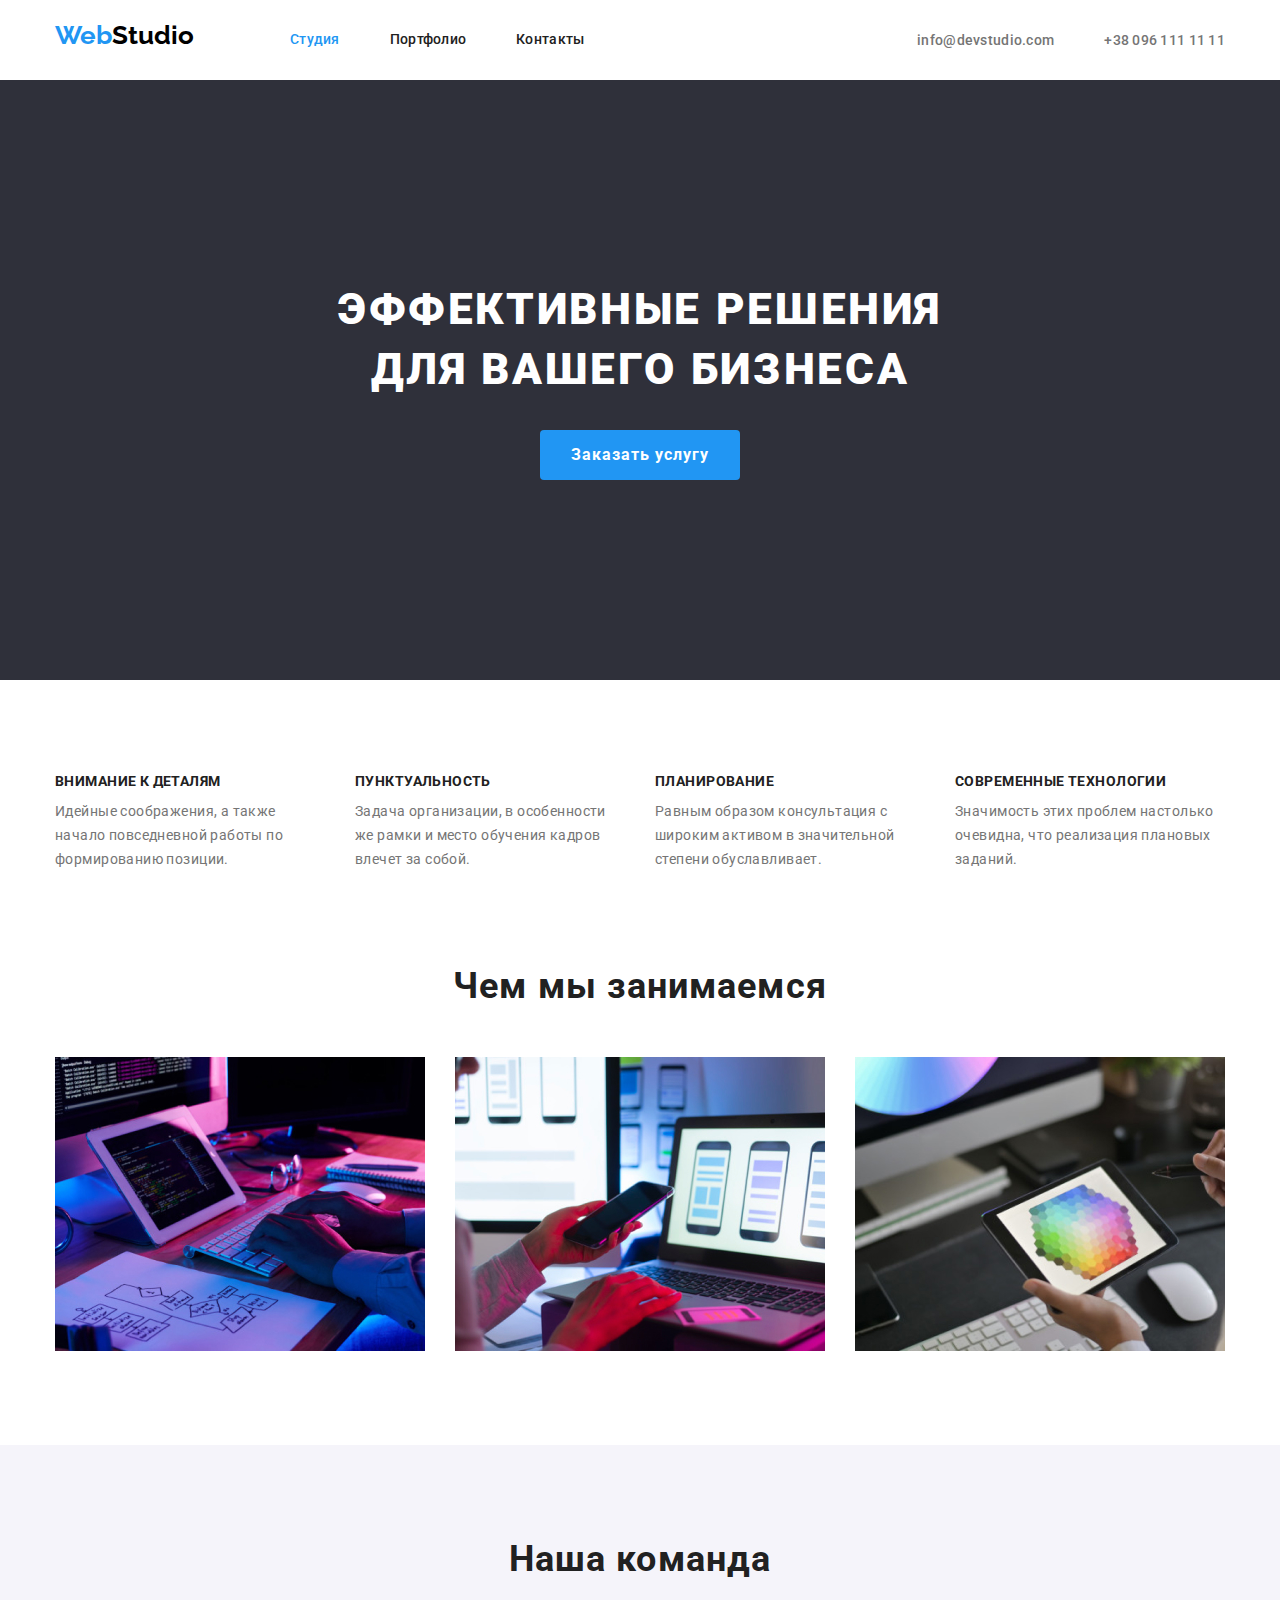
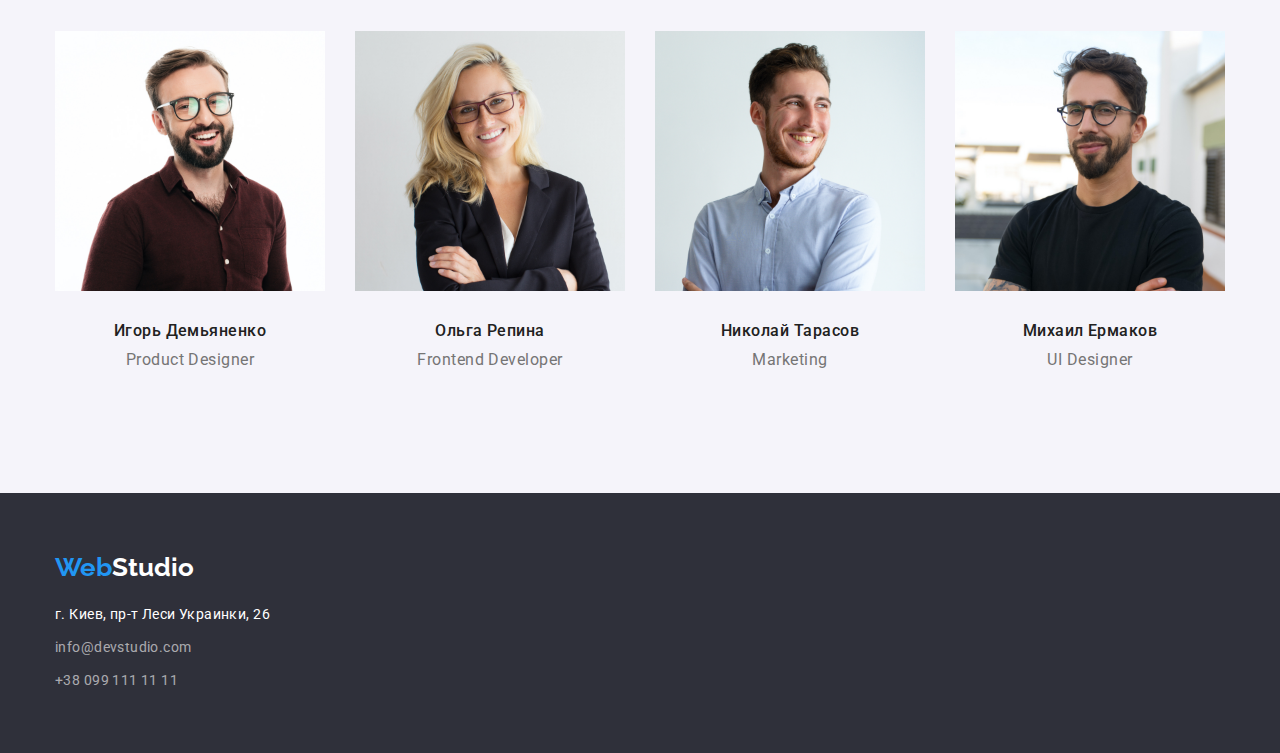
==== commit 94a4a9fd: "Фиксит замечания ментора 2" ====
--- a/index.html
+++ b/index.html
@@ -158,8 +158,10 @@
                 width="270"
                 height="260"
               />
-              <h3 class="team-staff">Николай Тарасов</h3>
-              <p class="team-position">Marketing</p>
+              <div class="team-box">
+                <h3 class="team-staff">Николай Тарасов</h3>
+                <p class="team-position">Marketing</p>
+              </div>
             </li>
             <li class="item">
               <img
@@ -168,8 +170,10 @@
                 width="270"
                 height="260"
               />
-              <h3 class="team-staff">Михаил Ермаков</h3>
-              <p class="team-position">UI Designer</p>
+              <div class="team-box">
+                <h3 class="team-staff">Михаил Ермаков</h3>
+                <p class="team-position">UI Designer</p>
+              </div>
             </li>
           </ul>
         </div>
--- a/css/style.css
+++ b/css/style.css
@@ -58,6 +58,9 @@
 .header {
   background-color: var(--white-color);
 }
+.header-portfolio {
+  border-bottom: 1px solid #ececec;
+}
 .container-header {
   display: flex;
   align-items: center;
@@ -233,6 +236,15 @@
   text-align: center;
   margin-bottom: 50px;
 }
+.team-box {
+  padding-top: 30px;
+  padding-bottom: 30px;
+  padding-left: 30px;
+  padding-right: 30px;
+}
+.team-list .item {
+  width: 270px;
+}
 .team-list .item:not(:last-child) {
   margin-right: 30px;
 }
@@ -242,7 +254,7 @@
   font-size: 16px;
   line-height: 1.19;
   letter-spacing: 0.03em;
-  margin-top: 30px;
+  margin-top: 0px;
   margin-bottom: 0px;
   text-align: center;
 }
@@ -252,13 +264,13 @@
   line-height: 1.19;
   letter-spacing: 0.03em;
   margin-top: 10px;
-  margin-bottom: 30px;
+  margin-bottom: 0px;
   text-align: center;
 }
 /* 1.6. Подвал */
 .footer {
-  padding-top: 50px;
-  padding-bottom: 50px;
+  padding-top: 60px;
+  padding-bottom: 60px;
   background-color: var(--bcg-color-1);
 }
 .addres {
@@ -290,13 +302,12 @@
 /* 2.1. Фильтр */
 
 /* 2.2. Портфолио проектов */
-.container-filter {
-  padding-top: 94px;
-}
+
 .filter-list {
   display: flex;
   justify-content: center;
-  margin: 0px;
+  margin-top: 0px;
+  margin-bottom: 50px;
 }
 .filter-list .item:not(:last-child) {
   margin-right: 8px;
@@ -313,17 +324,18 @@
   padding-left: 24px;
   padding-right: 24px;
 }
-
 .project {
   display: flex;
   flex-wrap: wrap;
   padding-left: 0px;
 }
 .container-project {
-  padding-top: 34px;
+  padding-top: 94px;
   padding-bottom: 94px;
 }
 .project .item {
+  width: 370px;
+  height: 404px;
   margin-right: 30px;
   margin-bottom: 30px;
 }
@@ -346,7 +358,8 @@
   font-size: 16px;
   line-height: 1.88;
   letter-spacing: 0.03em;
-  margin: 0px;
+  margin-top: 4px;
+  margin-bottom: 0px;
 }
 
 /* button */
@@ -363,6 +376,7 @@
 }
 button:hover,
 button:focus {
+  border-color: var(--button-color);
   background-color: var(--button-color);
   color: var(--white-color);
 }
